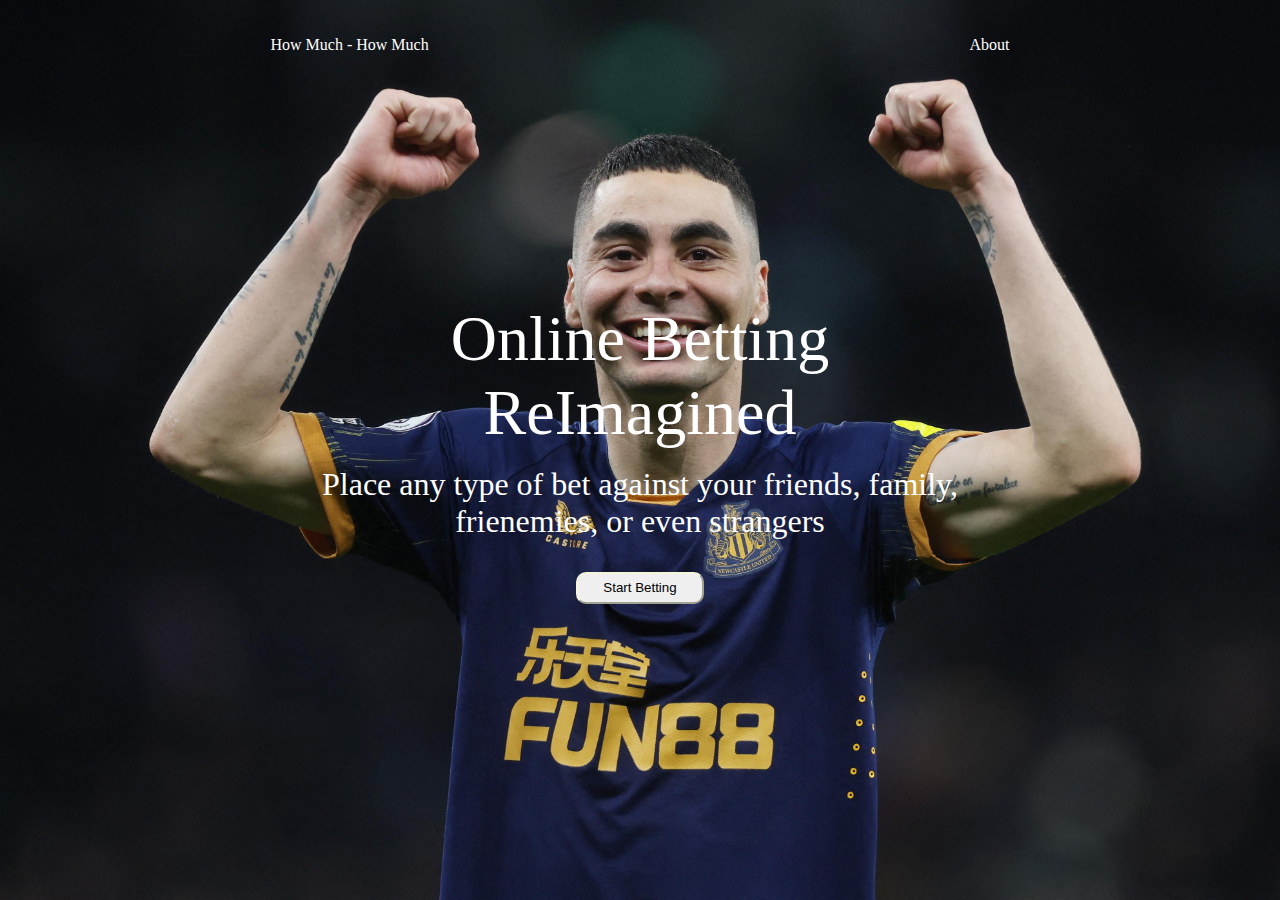
==== index.html @ 2497cc50 "The Betting Game is my first web app commit" ====
<!DOCTYPE html>
<html lang="en">
<head>
    <meta charset="UTF-8">
    <meta http-equiv="X-UA-Compatible" content="IE=edge">
    <meta name="viewport" content="width=device-width, initial-scale=1.0">
    <title>Put your Money Where Your Mouth Is</title>
    <link rel="stylesheet" href="./css/index.css">
</head>
<body>
    <header>
        <nav>
            <div>How Much - How Much</div>
            <div><a href="./about.html" id="about">About</a></div>
        </nav>
    </header>
    <section>
        
        <div class="main-container">
            <div id="headline">
               Online Betting ReImagined
            </div>
            <div id="sub-headline">
                Place any type of bet against your friends, family, frienemies, or even strangers
            </div>
    
            <button id="go-to-game">
                <a href="/start.html">
                Start Betting
                </a>
            </button>
        </div>

        

    </section>
    

    <script src="./js/app.js"></script>
</body>
</html>
---- css/index.css ----
html,body{
position: relative ;
margin: 0;
padding: 0;
box-sizing: border-box;

}

body{
    background-image: url(../assets/almiron.jpeg );
    background-size: cover;
    color: white;
}

nav{
    width: 100%;
    height: 10vh;
   
    display: flex;
    align-items: center;
    justify-content: space-around;

}

#about{
    text-decoration: none;
    color: white;
}

a{
    text-decoration: none;
    color: black
}
section{
    width: 100%;
    height: 90vh;
   
    display: flex;
    flex-direction: column;
    align-items: center;
    justify-content: center;
}

.main-container{
    width: 50%;
    height: 43vh;
    
    text-align: center;
   

}

#headline{
    
    font-size: 4rem;
    width: 100%;
    min-width: 300px;
    margin: 0rem 0rem 1rem 0rem;
}

#sub-headline{
    
    font-size: 2rem;
    width: 100%;
    min-width: 300px;
    margin: 0rem 0rem 1rem 0rem;
}

#go-to-game{
    height: 2rem;
    width: 8rem;
    margin: 1rem 0rem 1rem 0rem;
    border-radius: 10px;
    border-color: beige;
}
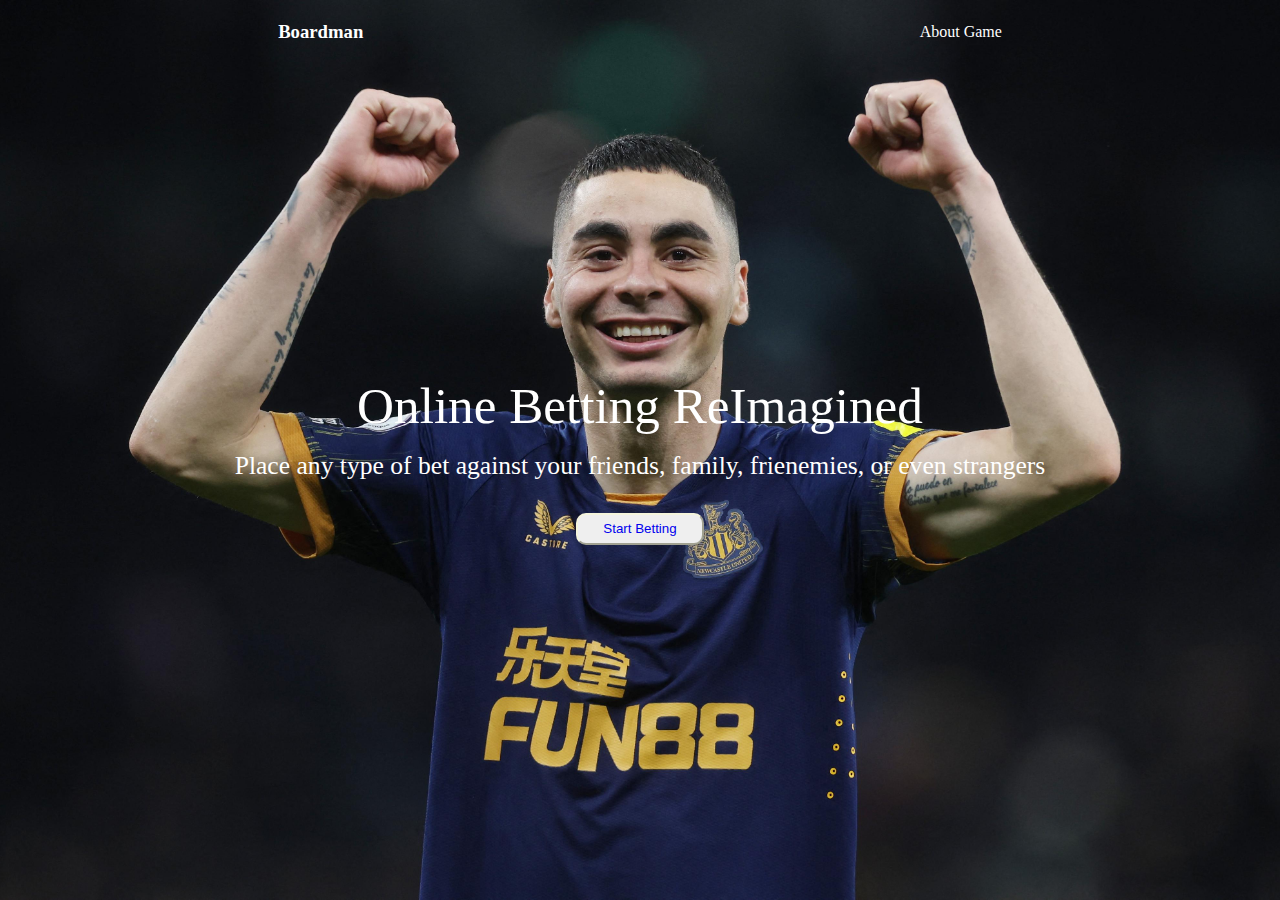
==== commit 3312f4b3: "Boardman, A football prediction Game" ====
--- a/index.html
+++ b/index.html
@@ -8,32 +8,37 @@
     <link rel="stylesheet" href="./css/index.css">
 </head>
 <body>
-    <header>
-        <nav>
-            <div>How Much - How Much</div>
-            <div><a href="./about.html" id="about">About</a></div>
-        </nav>
-    </header>
-    <section>
+    <div class="bg">
+
+        <header>
+            <nav>
+                <div><h3>Boardman</h3></div>
+                <div><a href="./about.html" id="about">About Game</a></div>
+            </nav>
+        </header>
+        <section>
+            
+            <div class="main-container">
+                <div id="headline">
+                   Online Betting ReImagined
+                </div>
+                <div id="sub-headline">
+                    Place any type of bet against your friends, family, frienemies, or even strangers
+                </div>
         
-        <div class="main-container">
-            <div id="headline">
-               Online Betting ReImagined
-            </div>
-            <div id="sub-headline">
-                Place any type of bet against your friends, family, frienemies, or even strangers
+                <button id="go-to-game">
+                    <a href="/start.html">
+                    Start Betting
+                    </a>
+                </button>
             </div>
     
-            <button id="go-to-game">
-                <a href="/start.html">
-                Start Betting
-                </a>
-            </button>
-        </div>
+            
+    
+        </section>
 
-        
-
-    </section>
+    </div>
+    
     
 
     <script src="./js/app.js"></script>
--- a/css/index.css
+++ b/css/index.css
@@ -7,14 +7,30 @@
 }
 
 body{
-    background-image: url(../assets/almiron.jpeg );
+    
+    
+    height: 100vh;
+    width: 100vw;
+    
+    color: white;
+}
+
+.bg{
+    background-image: url(../assets/almiron.jpeg);
+    background-repeat: no-repeat;
+    background-position: center;
+    background-repeat: no-repeat;
     background-size: cover;
-    color: white;
+    width: 100%;
+    height: 100%;
 }
 
 nav{
     width: 100%;
-    height: 10vh;
+    height: 7vh;
+    
+    
+   
    
     display: flex;
     align-items: center;
@@ -29,7 +45,7 @@
 
 a{
     text-decoration: none;
-    color: black
+    
 }
 section{
     width: 100%;
@@ -42,8 +58,9 @@
 }
 
 .main-container{
-    width: 50%;
-    height: 43vh;
+    width: 100%;
+    height: auto;
+    
     
     text-align: center;
    
@@ -52,7 +69,7 @@
 
 #headline{
     
-    font-size: 4rem;
+    font-size: 4vw;
     width: 100%;
     min-width: 300px;
     margin: 0rem 0rem 1rem 0rem;
@@ -60,7 +77,7 @@
 
 #sub-headline{
     
-    font-size: 2rem;
+    font-size: 2vw;
     width: 100%;
     min-width: 300px;
     margin: 0rem 0rem 1rem 0rem;
@@ -72,4 +89,58 @@
     margin: 1rem 0rem 1rem 0rem;
     border-radius: 10px;
     border-color: beige;
+}
+
+@media (max-width: 768px) {
+    
+    nav{
+        font-size: 2.5vw ;
+    }
+    #headline{
+    
+        font-size: 6vw;
+       
+    }
+    
+    #sub-headline{
+        
+        font-size: 3vw;
+       
+    }
+}
+
+@media (max-width: 425px) {
+    
+    nav{
+        font-size: 3.5vw ;
+    }
+    #headline{
+    
+        font-size: 10vw;
+       
+    }
+    
+    #sub-headline{
+        
+        font-size: 5vw;
+       
+    }
+}
+
+@media (max-width: 320px) {
+    
+    nav{
+        font-size: 4vw ;
+    }
+    #headline{
+    
+        font-size: 11vw;
+       
+    }
+    
+    #sub-headline{
+        
+        font-size: 6vw;
+       
+    }
 }